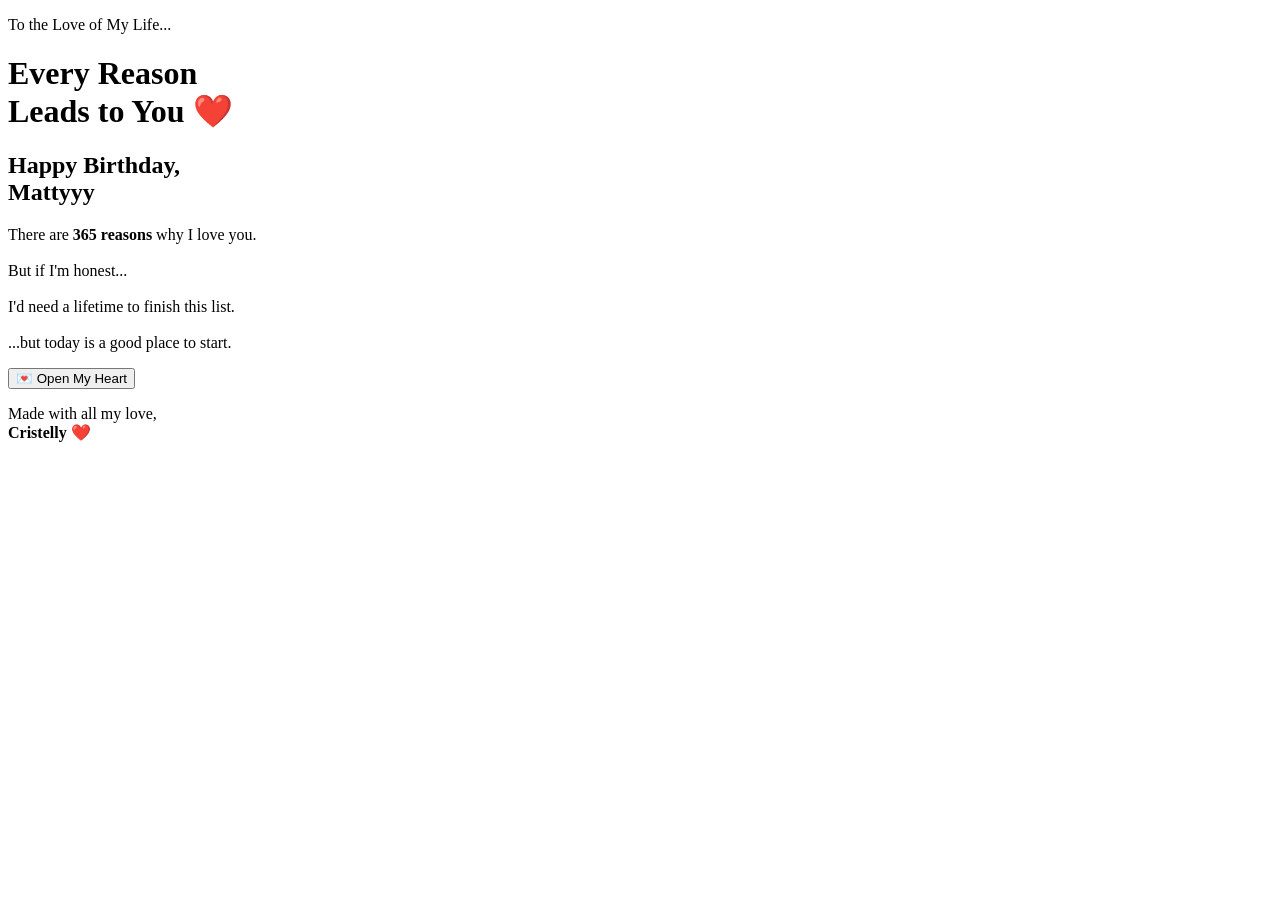
==== index.html @ e83dbbc3 "Add initial HTML structure for birthday message" ====
<!DOCTYPE html>
<html lang="en">

<head>

<meta charset="UTF-8">
<meta name="viewport" content="width=device-width, initial-scale=1.0">

<title>Every Reason Leads to You ❤️</title>

<link rel="preconnect" href="https://fonts.googleapis.com">
<link rel="preconnect" href="https://fonts.gstatic.com" crossorigin>

<link href="https://fonts.googleapis.com/css2?family=Great+Vibes&family=Poppins:wght@300;400;500;600&display=swap" rel="stylesheet">

<link rel="stylesheet" href="style.css">

</head>

<body>

<!-- Background -->
<div class="hero">

<!-- Dark Overlay -->
<div class="overlay"></div>

<!-- Main Content -->
<div class="content">

<p class="intro">
To the Love of My Life...
</p>

<h1>
Every Reason
<br>
Leads to You ❤️
</h1>

<h2>
Happy Birthday,
<br>
Mattyyy
</h2>

<div class="divider"></div>

<p class="description">

There are
<strong>365 reasons</strong>
why I love you.

<br><br>

But if I'm honest...

<br><br>

I'd need a lifetime
to finish this list.

<br><br>

<span>
...but today is a good place to start.
</span>

</p>

<a href="letter.html">

<button class="start-button">

💌 Open My Heart

</button>

</a>

<p class="footer">

Made with all my love,

<br>

<strong>Cristelly ❤️</strong>

</p>

</div>

</div>

<script src="script.js"></script>

</body>

</html>
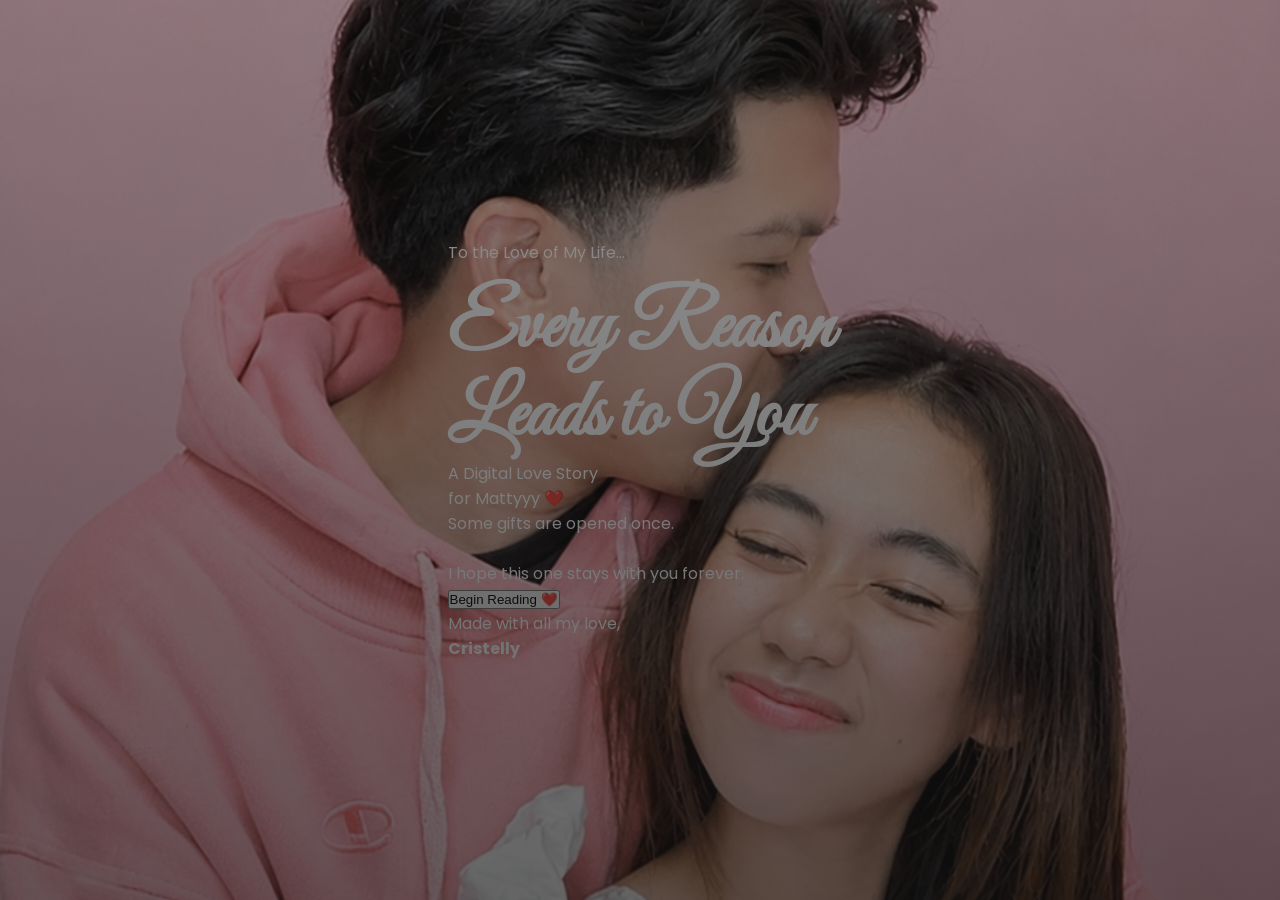
==== commit 545dd513: "Refactor HTML structure and update content" ====
--- a/index.html
+++ b/index.html
@@ -4,11 +4,13 @@
 <head>
 
 <meta charset="UTF-8">
+
 <meta name="viewport" content="width=device-width, initial-scale=1.0">
 
 <title>Every Reason Leads to You ❤️</title>
 
 <link rel="preconnect" href="https://fonts.googleapis.com">
+
 <link rel="preconnect" href="https://fonts.gstatic.com" crossorigin>
 
 <link href="https://fonts.googleapis.com/css2?family=Great+Vibes&family=Poppins:wght@300;400;500;600&display=swap" rel="stylesheet">
@@ -19,79 +21,75 @@
 
 <body>
 
-<!-- Background -->
-<div class="hero">
+<section class="hero">
 
-<!-- Dark Overlay -->
 <div class="overlay"></div>
 
-<!-- Main Content -->
-<div class="content">
+<div class="hero-content">
 
-<p class="intro">
+<p class="small-text">
+
 To the Love of My Life...
+
 </p>
 
 <h1>
+
 Every Reason
+
 <br>
-Leads to You ❤️
+
+Leads to You
+
 </h1>
 
-<h2>
-Happy Birthday,
+<p class="subtitle">
+
+A Digital Love Story
+
 <br>
-Mattyyy
-</h2>
 
-<div class="divider"></div>
+for Mattyyy ❤️
 
-<p class="description">
+</p>
 
-There are
-<strong>365 reasons</strong>
-why I love you.
+<div class="line"></div>
+
+<p class="message">
+
+Some gifts are opened once.
 
 <br><br>
 
-But if I'm honest...
+I hope this one
 
-<br><br>
-
-I'd need a lifetime
-to finish this list.
-
-<br><br>
-
-<span>
-...but today is a good place to start.
-</span>
+stays with you forever.
 
 </p>
 
 <a href="letter.html">
 
-<button class="start-button">
+<button class="main-button">
 
-💌 Open My Heart
+Begin Reading ❤️
 
 </button>
 
 </a>
 
-<p class="footer">
+<p class="signature">
 
 Made with all my love,
 
 <br>
 
-<strong>Cristelly ❤️</strong>
+<strong>Cristelly</strong>
 
 </p>
 
 </div>
 
-</div>
+</section>
 
 <script src="script.js"></script>
 
--- a/style.css
+++ b/style.css
@@ -0,0 +1,213 @@
+/* Google Font */
+@import url('https://fonts.googleapis.com/css2?family=Great+Vibes&family=Poppins:wght@300;400;500;600&display=swap');
+
+/* Reset */
+*{
+margin:0;
+padding:0;
+box-sizing:border-box;
+}
+
+body{
+font-family:'Poppins',sans-serif;
+color:white;
+overflow:hidden;
+}
+
+/* HERO */
+.hero{
+position:relative;
+width:100%;
+height:100vh;
+
+background-image:url("cover.jpg");
+background-size:cover;
+background-position:center;
+background-repeat:no-repeat;
+
+display:flex;
+justify-content:center;
+align-items:center;
+}
+
+/* Dark Romantic Overlay */
+.overlay{
+position:absolute;
+inset:0;
+
+background:linear-gradient(
+rgba(20,20,20,.45),
+rgba(20,20,20,.65)
+);
+}
+
+/* Content */
+.content{
+
+position:relative;
+
+z-index:2;
+
+text-align:center;
+
+width:90%;
+
+max-width:700px;
+
+animation:fadeIn 2s ease;
+
+}
+
+.intro{
+
+letter-spacing:4px;
+
+text-transform:uppercase;
+
+font-size:.85rem;
+
+opacity:.9;
+
+}
+
+h1{
+
+margin-top:20px;
+
+font-family:'Great Vibes',cursive;
+
+font-size:5rem;
+
+line-height:1.1;
+
+color:#ffffff;
+
+}
+
+h2{
+
+margin-top:18px;
+
+font-weight:300;
+
+font-size:1.5rem;
+
+}
+
+.divider{
+
+width:80px;
+
+height:2px;
+
+background:#F6C5D8;
+
+margin:30px auto;
+
+}
+
+.description{
+
+line-height:2;
+
+font-size:1.1rem;
+
+}
+
+.description span{
+
+color:#FFD7E8;
+
+font-weight:600;
+
+}
+
+.start-button{
+
+margin-top:40px;
+
+padding:18px 42px;
+
+border:none;
+
+border-radius:50px;
+
+background:#F39ABB;
+
+color:white;
+
+font-size:1rem;
+
+cursor:pointer;
+
+transition:.3s;
+
+}
+
+.start-button:hover{
+
+transform:translateY(-3px);
+
+background:#E87AA5;
+
+box-shadow:0 10px 30px rgba(232,122,165,.45);
+
+}
+
+.footer{
+
+margin-top:45px;
+
+font-size:.95rem;
+
+opacity:.85;
+
+}
+
+/* Animation */
+
+@keyframes fadeIn{
+
+from{
+
+opacity:0;
+
+transform:translateY(20px);
+
+}
+
+to{
+
+opacity:1;
+
+transform:translateY(0);
+
+}
+
+}
+
+/* Mobile */
+
+@media(max-width:768px){
+
+h1{
+
+font-size:3.4rem;
+
+}
+
+.description{
+
+font-size:1rem;
+
+line-height:1.8;
+
+}
+
+.start-button{
+
+width:100%;
+
+}
+
+}
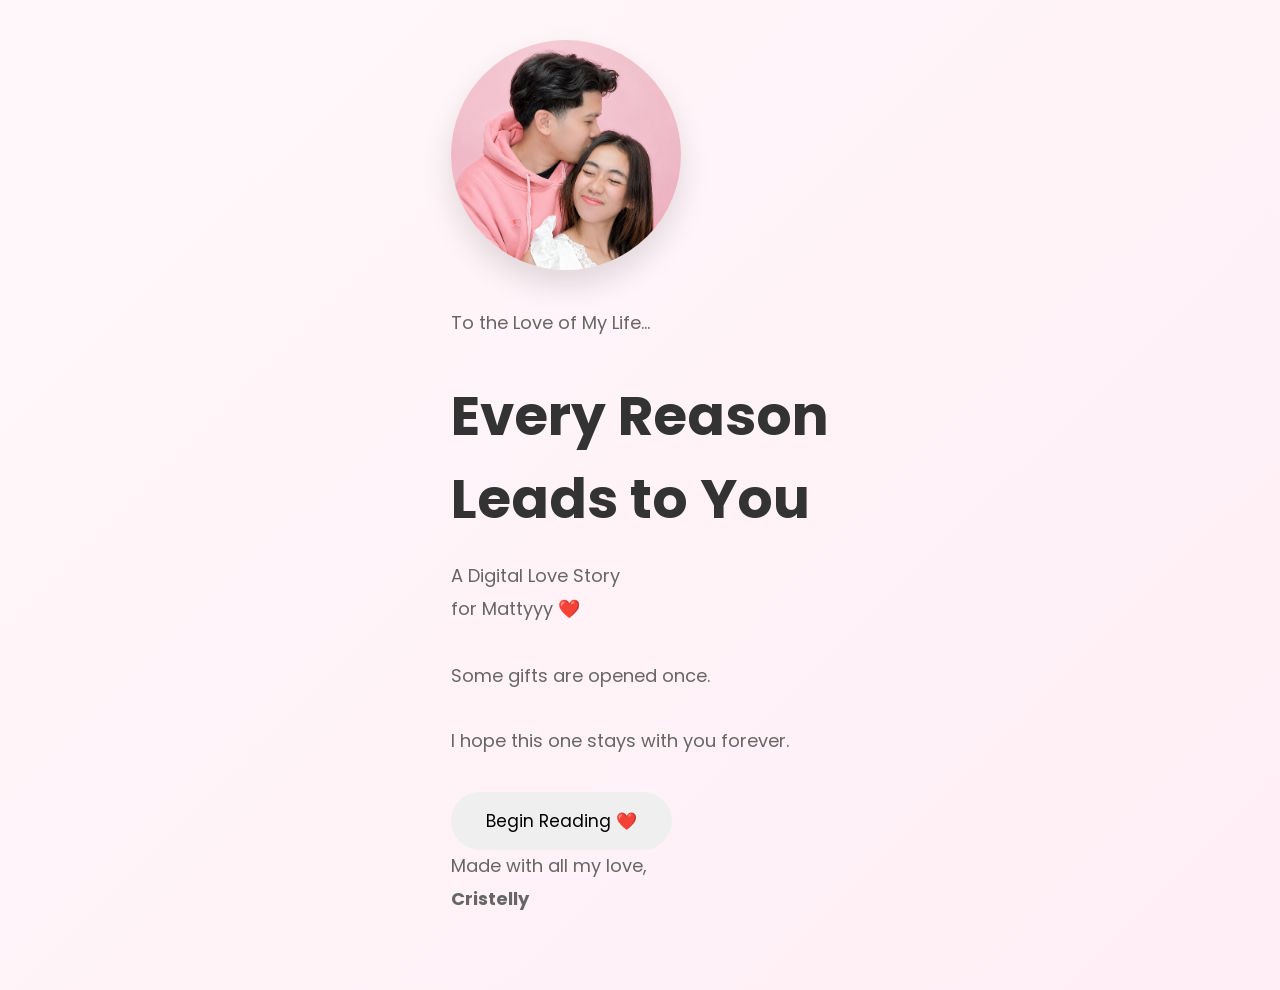
==== commit b11dd87e: "Add image to hero content in index.html" ====
--- a/index.html
+++ b/index.html
@@ -27,10 +27,12 @@
 
 <div class="hero-content">
 
+<img src="cover.jpg" class="cover" alt="Our Photo">
+
 <p class="small-text">
-
+  
 To the Love of My Life...
-
+  
 </p>
 
 <h1>
--- a/style.css
+++ b/style.css
@@ -1,213 +1,426 @@
-/* Google Font */
-@import url('https://fonts.googleapis.com/css2?family=Great+Vibes&family=Poppins:wght@300;400;500;600&display=swap');
-
-/* Reset */
+/* =====================================================
+EVERY REASON LEADS TO YOU
+Version 4.0
+===================================================== */
+
+@import url('https://fonts.googleapis.com/css2?family=Poppins:wght@300;400;500;600;700&family=Great+Vibes&display=swap');
+
 *{
 margin:0;
 padding:0;
 box-sizing:border-box;
 }
 
+html{
+scroll-behavior:smooth;
+}
+
 body{
+
 font-family:'Poppins',sans-serif;
+
+background:linear-gradient(135deg,#fff8fb,#ffeef5);
+
+color:#444;
+
+overflow-x:hidden;
+
+animation:fadeIn .8s ease;
+
+}
+
+/* ==========================
+Fade Animation
+========================== */
+
+@keyframes fadeIn{
+
+from{
+opacity:0;
+transform:translateY(20px);
+}
+
+to{
+opacity:1;
+transform:translateY(0);
+}
+
+}
+
+/* ==========================
+HOME PAGE
+========================== */
+
+.hero{
+
+min-height:100vh;
+
+display:flex;
+
+justify-content:center;
+
+align-items:center;
+
+padding:40px;
+
+}
+
+.hero-card{
+
+width:900px;
+
+background:rgba(255,255,255,.72);
+
+backdrop-filter:blur(18px);
+
+border-radius:30px;
+
+padding:50px;
+
+box-shadow:0 20px 50px rgba(0,0,0,.08);
+
+text-align:center;
+
+}
+
+.cover{
+
+width:230px;
+
+height:230px;
+
+object-fit:cover;
+
+border-radius:50%;
+
+box-shadow:0 15px 30px rgba(0,0,0,.12);
+
+margin-bottom:30px;
+
+}
+
+.hero h4{
+
+letter-spacing:4px;
+
+text-transform:uppercase;
+
+color:#d78ea9;
+
+margin-bottom:15px;
+
+}
+
+.hero h1{
+
+font-size:55px;
+
+margin-bottom:20px;
+
+color:#333;
+
+}
+
+.hero p{
+
+font-size:18px;
+
+line-height:1.8;
+
+margin-bottom:35px;
+
+color:#666;
+
+}
+
+/* ==========================
+BUTTONS
+========================== */
+
+button{
+
+font-family:'Poppins';
+
+cursor:pointer;
+
+border:none;
+
+border-radius:999px;
+
+padding:16px 35px;
+
+font-size:17px;
+
+transition:.35s;
+
+}
+
+.start-button,
+.next-btn,
+.reason-btn{
+
+background:#d78ea9;
+
 color:white;
+
+}
+
+.start-button:hover,
+.next-btn:hover,
+.reason-btn:hover{
+
+transform:translateY(-4px);
+
+box-shadow:0 12px 25px rgba(215,142,169,.35);
+
+}
+
+/* ==========================
+LETTER PAGE
+========================== */
+
+.letter-page{
+
+min-height:100vh;
+
+display:flex;
+
+justify-content:center;
+
+align-items:center;
+
+padding:50px;
+
+}
+
+.letter-card{
+
+width:900px;
+
+background:white;
+
+border-radius:30px;
+
+padding:55px;
+
+box-shadow:0 20px 50px rgba(0,0,0,.08);
+
+}
+
+.letter-card h4{
+
+letter-spacing:3px;
+
+text-transform:uppercase;
+
+color:#d78ea9;
+
+margin-bottom:12px;
+
+}
+
+.letter-card h1{
+
+font-family:'Great Vibes',cursive;
+
+font-size:60px;
+
+font-weight:400;
+
+margin-bottom:30px;
+
+color:#444;
+
+}
+
+.letter-card p{
+
+font-size:18px;
+
+line-height:2.1;
+
+text-align:justify;
+
+color:#555;
+
+margin-bottom:40px;
+
+}
+
+/* ==========================
+REASONS PAGE
+========================== */
+
+.reasons-page{
+
+min-height:100vh;
+
+display:flex;
+
+justify-content:center;
+
+align-items:center;
+
+padding:40px;
+
+}
+
+.reason-card{
+
+width:900px;
+
+background:white;
+
+padding:55px;
+
+border-radius:30px;
+
+text-align:center;
+
+box-shadow:0 20px 50px rgba(0,0,0,.08);
+
+}
+
+.reason-number{
+
+font-size:18px;
+
+color:#d78ea9;
+
+margin-bottom:20px;
+
+letter-spacing:2px;
+
+}
+
+.reason{
+
+font-size:33px;
+
+font-weight:500;
+
+line-height:1.8;
+
+margin:40px 0;
+
+color:#444;
+
+min-height:180px;
+
+transition:.3s;
+
+}
+
+.progress-container{
+
+height:10px;
+
+background:#f1f1f1;
+
+border-radius:50px;
+
 overflow:hidden;
-}
-
-/* HERO */
-.hero{
-position:relative;
+
+margin:35px 0;
+
+}
+
+.progress{
+
+height:100%;
+
+width:0%;
+
+background:#d78ea9;
+
+transition:.4s;
+
+}
+
+/* ==========================
+NAVIGATION BUTTONS
+========================== */
+
+.button-group{
+
+display:flex;
+
+justify-content:center;
+
+gap:20px;
+
+margin-top:35px;
+
+}
+
+/* ==========================
+FOOTER
+========================== */
+
+.footer{
+
+margin-top:50px;
+
+text-align:center;
+
+font-size:14px;
+
+color:#999;
+
+}
+
+/* ==========================
+MOBILE
+========================== */
+
+@media(max-width:768px){
+
+.hero-card,
+.letter-card,
+.reason-card{
+
+padding:30px;
+
 width:100%;
-height:100vh;
-
-background-image:url("cover.jpg");
-background-size:cover;
-background-position:center;
-background-repeat:no-repeat;
-
-display:flex;
-justify-content:center;
-align-items:center;
-}
-
-/* Dark Romantic Overlay */
-.overlay{
-position:absolute;
-inset:0;
-
-background:linear-gradient(
-rgba(20,20,20,.45),
-rgba(20,20,20,.65)
-);
-}
-
-/* Content */
-.content{
-
-position:relative;
-
-z-index:2;
-
-text-align:center;
-
-width:90%;
-
-max-width:700px;
-
-animation:fadeIn 2s ease;
-
-}
-
-.intro{
-
-letter-spacing:4px;
-
-text-transform:uppercase;
-
-font-size:.85rem;
-
-opacity:.9;
-
-}
-
-h1{
-
-margin-top:20px;
-
-font-family:'Great Vibes',cursive;
-
-font-size:5rem;
-
-line-height:1.1;
-
-color:#ffffff;
-
-}
-
-h2{
-
-margin-top:18px;
-
-font-weight:300;
-
-font-size:1.5rem;
-
-}
-
-.divider{
-
-width:80px;
-
-height:2px;
-
-background:#F6C5D8;
-
-margin:30px auto;
-
-}
-
-.description{
-
-line-height:2;
-
-font-size:1.1rem;
-
-}
-
-.description span{
-
-color:#FFD7E8;
-
-font-weight:600;
-
-}
-
-.start-button{
-
-margin-top:40px;
-
-padding:18px 42px;
-
-border:none;
-
-border-radius:50px;
-
-background:#F39ABB;
-
-color:white;
-
-font-size:1rem;
-
-cursor:pointer;
-
-transition:.3s;
-
-}
-
-.start-button:hover{
-
-transform:translateY(-3px);
-
-background:#E87AA5;
-
-box-shadow:0 10px 30px rgba(232,122,165,.45);
-
-}
-
-.footer{
-
-margin-top:45px;
-
-font-size:.95rem;
-
-opacity:.85;
-
-}
-
-/* Animation */
-
-@keyframes fadeIn{
-
-from{
-
-opacity:0;
-
-transform:translateY(20px);
-
-}
-
-to{
-
-opacity:1;
-
-transform:translateY(0);
-
-}
-
-}
-
-/* Mobile */
-
-@media(max-width:768px){
-
-h1{
-
-font-size:3.4rem;
-
-}
-
-.description{
-
-font-size:1rem;
-
-line-height:1.8;
-
-}
-
-.start-button{
+
+}
+
+.hero h1{
+
+font-size:40px;
+
+}
+
+.letter-card h1{
+
+font-size:45px;
+
+}
+
+.reason{
+
+font-size:24px;
+
+}
+
+.cover{
+
+width:180px;
+
+height:180px;
+
+}
+
+button{
 
 width:100%;
 
 }
 
-}
+.button-group{
+
+flex-direction:column;
+
+}
+
+}
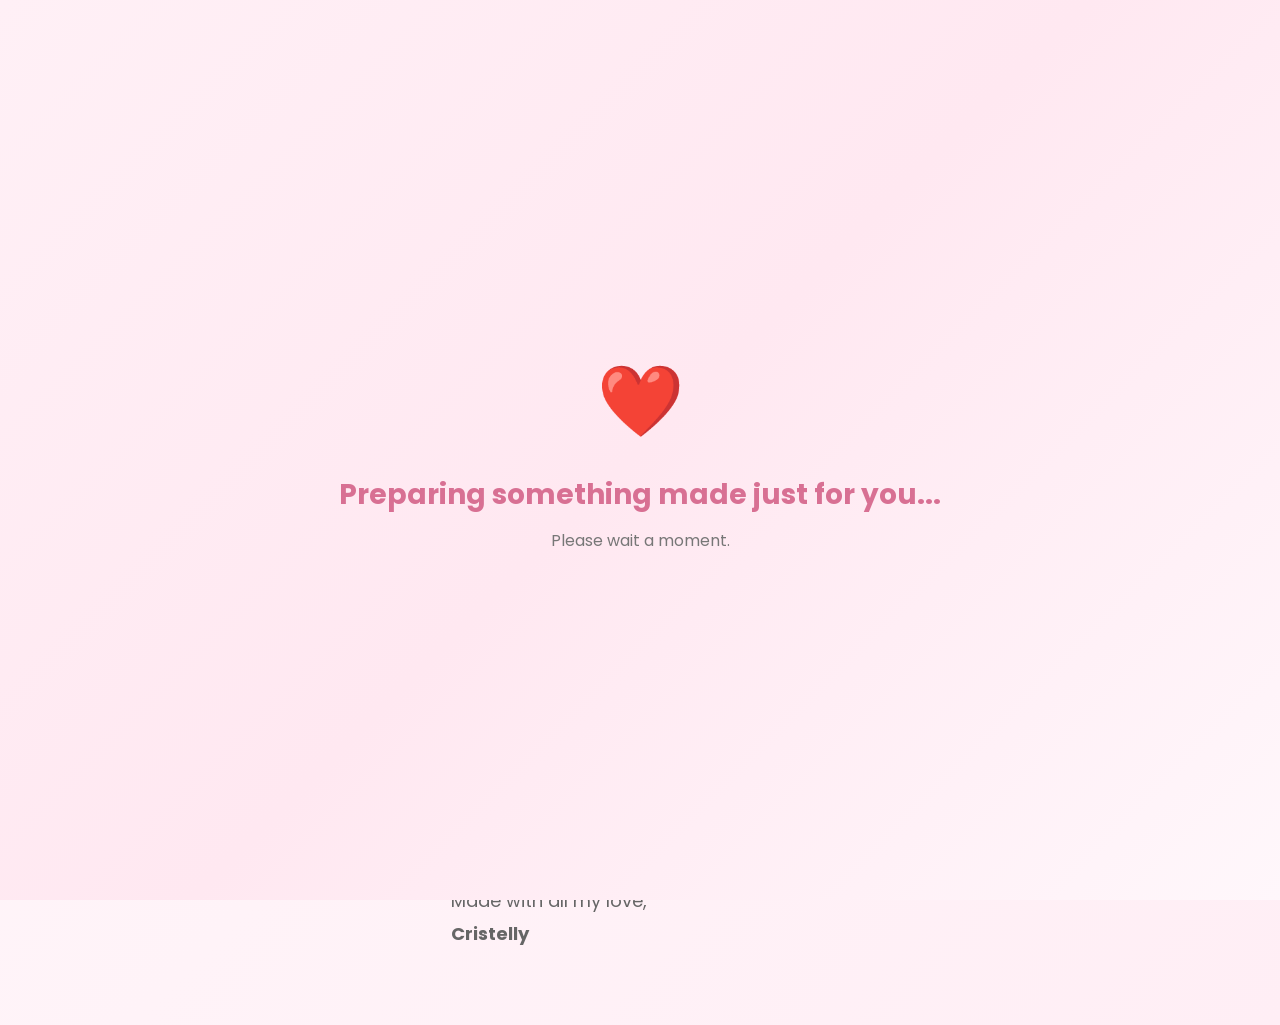
==== commit 77b6bcaa: "Add loader section to index.html Added a loader section with a heart animation and a message." ====
--- a/index.html
+++ b/index.html
@@ -20,6 +20,12 @@
 </head>
 
 <body>
+
+  <div id="loader">
+<div class="loader-heart">❤️</div>
+<h2>Preparing something made just for you...</h2>
+<p>Please wait a moment.</p>
+</div>
 
 <section class="hero">
 
--- a/style.css
+++ b/style.css
@@ -85,17 +85,17 @@
 
 .cover{
 
-width:230px;
-
-height:230px;
+width:250px;
+
+height:250px;
 
 object-fit:cover;
 
 border-radius:50%;
 
-box-shadow:0 15px 30px rgba(0,0,0,.12);
-
-margin-bottom:30px;
+box-shadow:0 18px 35px rgba(0,0,0,.18);
+
+margin-bottom:45px;
 
 }
 
@@ -424,3 +424,46 @@
 }
 
 }
+
+/* =========================
+LOADING SCREEN
+========================= */
+
+#loader{
+position:fixed;
+top:0;
+left:0;
+width:100%;
+height:100vh;
+background:linear-gradient(135deg,#fff0f6,#ffe8f1,#fff7fb);
+display:flex;
+flex-direction:column;
+justify-content:center;
+align-items:center;
+z-index:99999;
+transition:opacity 1s ease;
+}
+
+.loader-heart{
+font-size:70px;
+animation:heartbeat 1.2s infinite;
+}
+
+#loader h2{
+margin-top:20px;
+font-size:28px;
+color:#d87093;
+}
+
+#loader p{
+color:#777;
+margin-top:12px;
+}
+
+@keyframes heartbeat{
+0%{transform:scale(1);}
+25%{transform:scale(1.15);}
+40%{transform:scale(.95);}
+60%{transform:scale(1.18);}
+100%{transform:scale(1);}
+}
